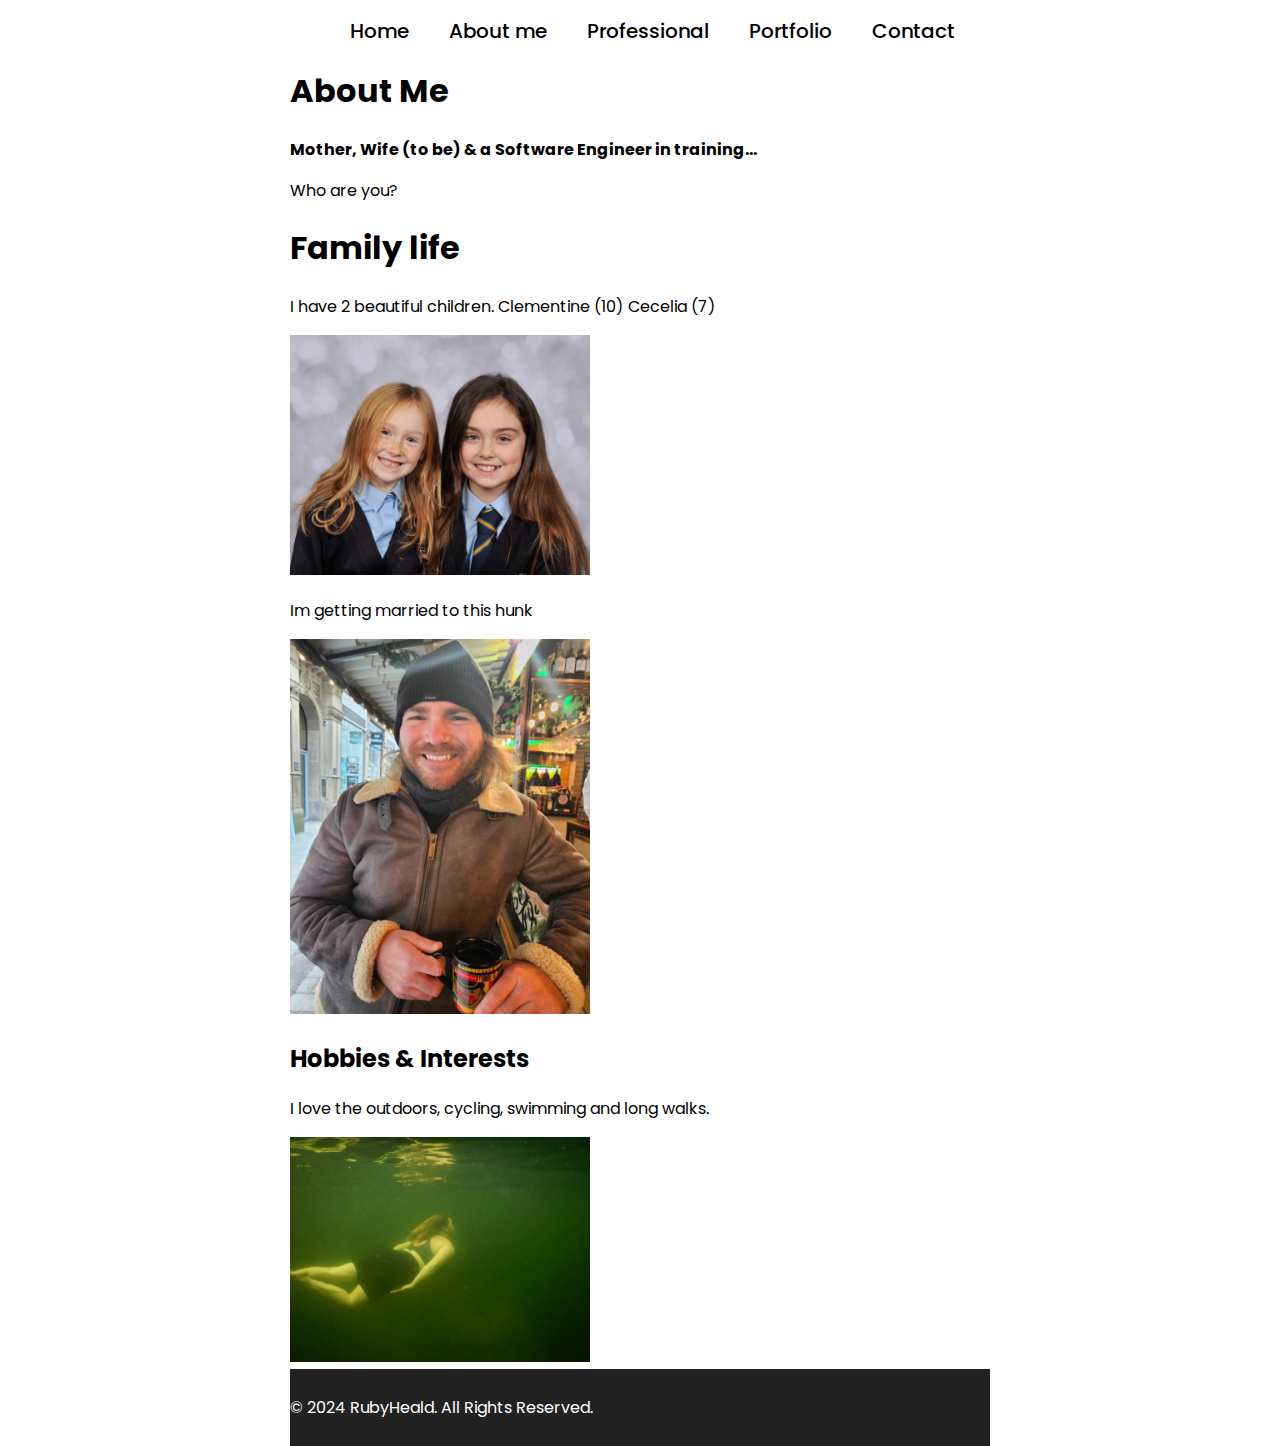
==== AboutMe.html @ 3a841823 "First upload of website" ====
<!DOCTYPE html>
<html>
 
<head>
    <meta charset="UTF-8">
    <meta name="viewport"
          content="width=device-width, initial-scale=1.0">
    <link rel="stylesheet"
          href="AboutMe.css">
    <title>About Me</title>
</head>
 
<body>
    <header>
        <nav>
         <div class="navbar">
     </div>
     
     <ul class="menu">
         <li><a href="index.html">Home</a></li>
         <li><a href="AboutMe.html">About me</a></li>
         <li><a href="Proessional.html">Professional</a></li>
         <li><a href="Currentlearning.html">Portfolio</a></li>
         <li><a href="Contact.html">Contact</a></li>
     </ul>
         </nav>
 
<section class="about">
    <h1>About Me</h1>
    <p style="font-weight: bold">
    Mother, Wife (to be) & a Software Engineer in training...
    </p>
    <div class="about-info">
    <p> 
    Who are you? 
    </p>
    </div>
</section>
 
<section class="Family">
    <h1>Family life</h1>
<div class="about-info"> 
    <p> I have 2 beautiful children. Clementine (10) Cecelia (7)</p>
    <div class="about-img">
    <img src="Photos/CC.jpg" alt="Clementine & Cecelia" width=300px>
    <p> Im getting married to this hunk</p>
    <img src="Photos/Ash.jpg" alt="Ash" width="300px">
</div>
</div>
</section>
   
<section class="Hobbies">
    <h2 class="card-name">Hobbies & Interests</h2>
    <p class="AboutHobbies">I love the outdoors, cycling, swimming and long walks.</p>
    <img src="Photos/Swimming.jpg" alt="Swimming" width="300px">

</section>
 
<footer>
        <p>© 2024 RubyHeald. All Rights Reserved.</p>
</footer>


</body> 
</html>
---- AboutMe.css ----
@import url('https://fonts.googleapis.com/css2?family=Poppins:wght@200;300;400;500;600;700&display=swap');
*{
body{
    background: white;
    max-width: 700px;
    margin: auto;
    padding: 0;
    box-sizing: border-box;
    font-family: 'Poppins',sans-serif;
    justify-content: space-around;
    flex-wrap: wrap;
    align-items: center;
  
}
}

.family{
  justify-content: space-around;
  flex-wrap: wrap;
  align-items: center;
}
.hobbies{
  justify-content: space-around;
  flex-wrap: wrap;
  align-items: center;
}

/* NAV MENU*/
nav .menu{
  display: flex;
}
nav .menu li{
  list-style: none;
  margin: 0 20px;
}
nav .menu a{
  color: black;
  font-size: 20px;
  font-weight: 500;
  text-decoration: none;
}

/* BODY */
.family{
  justify-content: space-around;
  flex-wrap: wrap;
  align-items: center;
}
.hobbies{
  justify-content: space-around;
  flex-wrap: wrap;
  align-items: center;
}
/*Footer*/

footer {
	background-color: #222;
	color: white;
	text-align: flex-end;
	padding: 10px 0;
  justify-content: flex-start;   
}
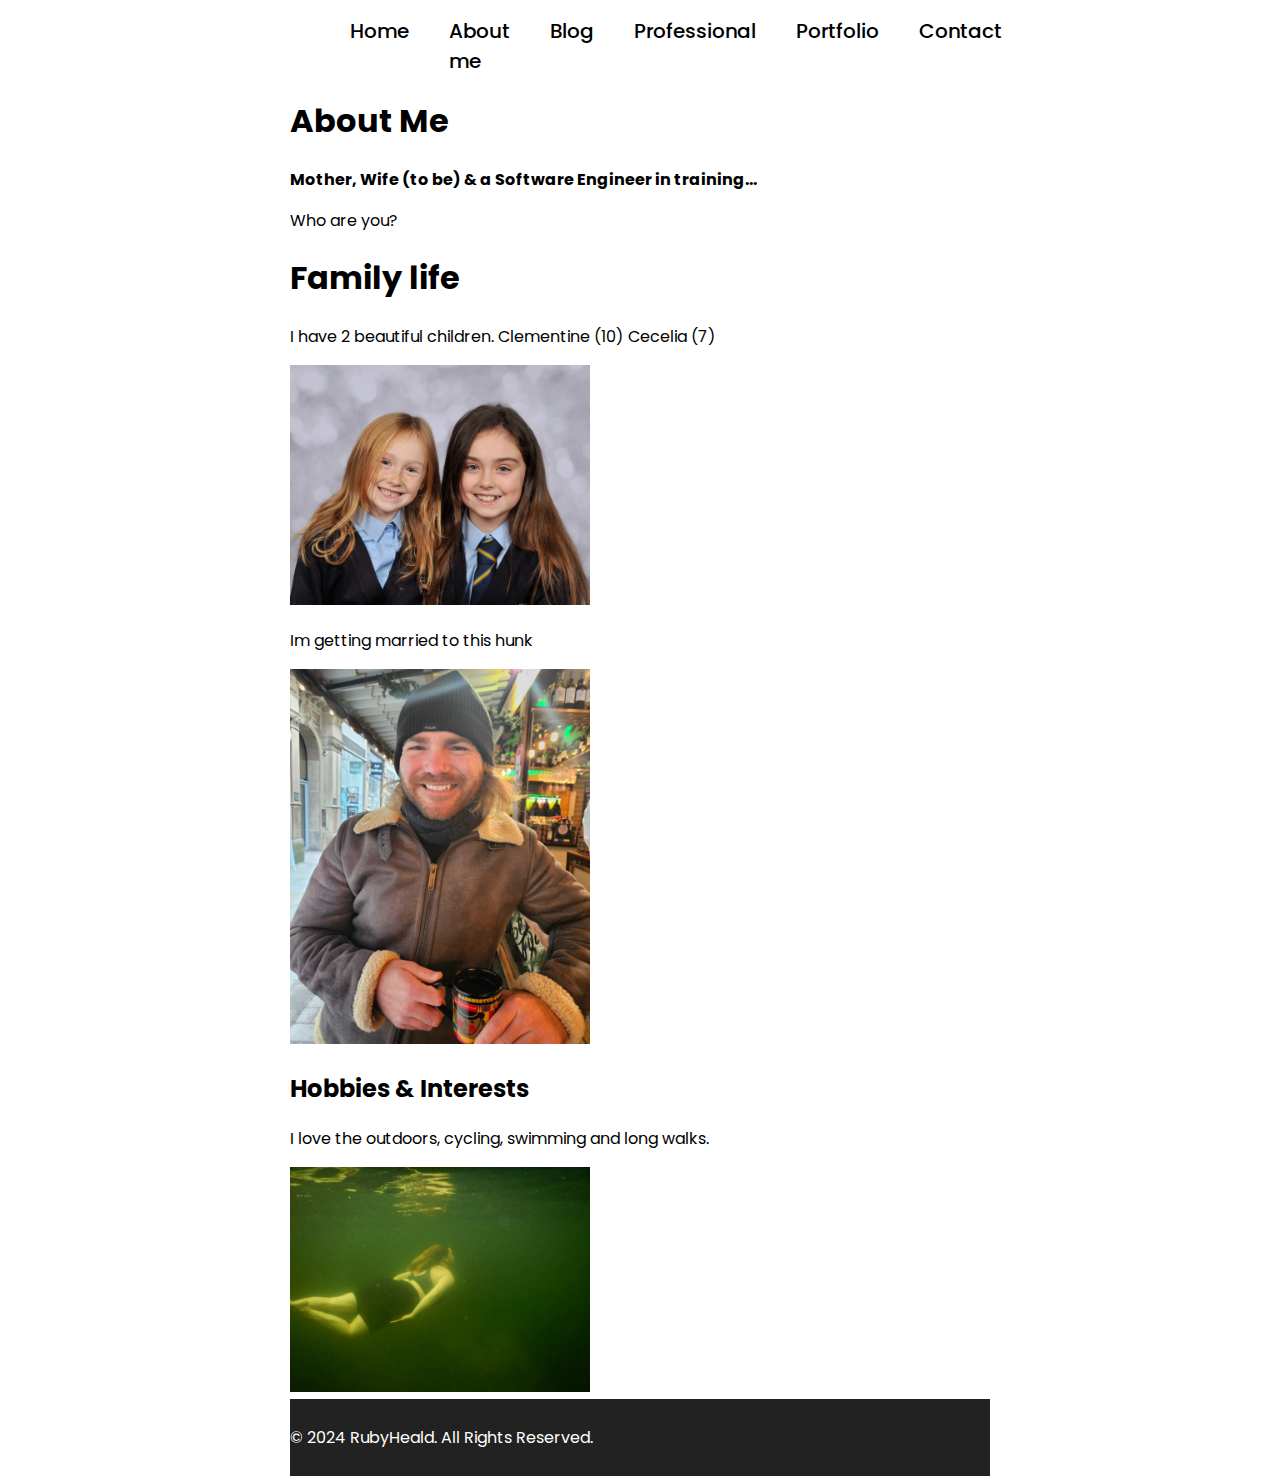
==== commit 71eb5815: "amended css and added blog page" ====
--- a/AboutMe.html
+++ b/AboutMe.html
@@ -6,7 +6,7 @@
     <meta name="viewport"
           content="width=device-width, initial-scale=1.0">
     <link rel="stylesheet"
-          href="AboutMe.css">
+          href="main.css">
     <title>About Me</title>
 </head>
  
@@ -19,8 +19,9 @@
      <ul class="menu">
          <li><a href="index.html">Home</a></li>
          <li><a href="AboutMe.html">About me</a></li>
+         <li><a href="Blog.html">Blog</a></li>
          <li><a href="Proessional.html">Professional</a></li>
-         <li><a href="Currentlearning.html">Portfolio</a></li>
+         <li><a href="Portfolio.html">Portfolio</a></li>
          <li><a href="Contact.html">Contact</a></li>
      </ul>
          </nav>
--- a/main.css
+++ b/main.css
@@ -0,0 +1,87 @@
+@import url('https://fonts.googleapis.com/css2?family=Poppins:wght@200;300;400;500;600;700&display=swap');
+*{
+body{
+    background-color: white;
+    max-width: 700px;
+    margin: auto;
+    padding: 0;
+    box-sizing: border-box;
+    font-family: 'Poppins',sans-serif;
+}
+}
+
+/* NAV MENU*/
+
+nav .menu{
+  display: flex;
+}
+nav .menu li{
+  list-style: none;
+  margin: 0 20px;
+}
+nav .menu a{
+  color: black;
+  font-size: 20px;
+  font-weight: 500;
+  text-decoration: none;
+}
+
+/* BODY */
+
+.text-content{
+  position: absolute;
+  top: 50%;
+  left: 7%;
+  z-index: 12;
+}
+header .text-content .text{
+  font-size: 30px;
+  color: #161922;
+}
+header .text-content .name{
+color: #090b10;
+ font-size: 75px;
+ font-weight: 600;
+ margin: -20px 0 0 -3px;
+}
+
+/*Footer*/
+
+footer {
+	background-color: #222;
+	color: white;
+	text-align: flex-end;
+	padding: 10px 0;
+    justify-content: flex-start;   
+}
+
+/* ---ABOUT ME--- */
+
+.family{
+  justify-content: space-around;
+  flex-wrap: wrap;
+  align-items: center;
+}
+.hobbies{
+  justify-content: space-around;
+  flex-wrap: wrap;
+  align-items: center;
+}
+
+/* ---BLOG--- */
+.text-content{
+  position: absolute;
+  top: 50%;
+  left: 7%;
+  z-index: 12;
+}
+header .text-content .text{
+  font-size: 30px;
+  color: #161922;
+}
+header .text-content .name{
+color: #090b10;
+ font-size: 75px;
+ font-weight: 600;
+ margin: -20px 0 0 -3px;
+}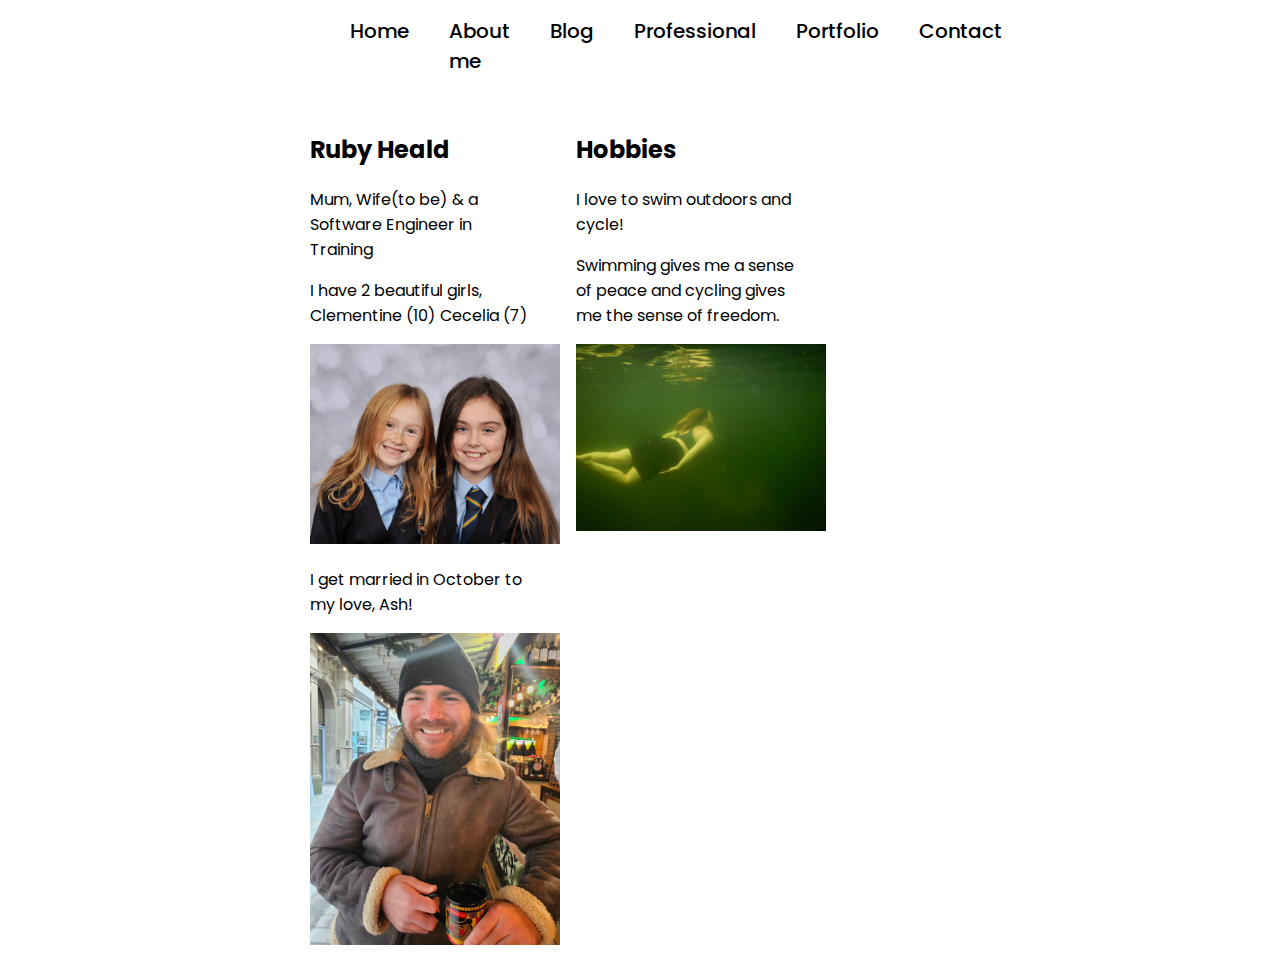
==== commit 285dc3d6: "update" ====
--- a/AboutMe.html
+++ b/AboutMe.html
@@ -25,42 +25,24 @@
          <li><a href="Contact.html">Contact</a></li>
      </ul>
          </nav>
- 
-<section class="about">
-    <h1>About Me</h1>
-    <p style="font-weight: bold">
-    Mother, Wife (to be) & a Software Engineer in training...
-    </p>
-    <div class="about-info">
-    <p> 
-    Who are you? 
-    </p>
-    </div>
-</section>
- 
-<section class="Family">
-    <h1>Family life</h1>
-<div class="about-info"> 
-    <p> I have 2 beautiful children. Clementine (10) Cecelia (7)</p>
-    <div class="about-img">
-    <img src="Photos/CC.jpg" alt="Clementine & Cecelia" width=300px>
-    <p> Im getting married to this hunk</p>
-    <img src="Photos/Ash.jpg" alt="Ash" width="300px">
-</div>
-</div>
-</section>
-   
-<section class="Hobbies">
-    <h2 class="card-name">Hobbies & Interests</h2>
-    <p class="AboutHobbies">I love the outdoors, cycling, swimming and long walks.</p>
-    <img src="Photos/Swimming.jpg" alt="Swimming" width="300px">
 
-</section>
- 
-<footer>
-        <p>© 2024 RubyHeald. All Rights Reserved.</p>
-</footer>
-
+         <div class="row">
+            <div class="column">
+              <h2>Ruby Heald</h2>
+              <p>Mum, Wife(to be) & a Software Engineer in Training</p>
+              <p>I have 2 beautiful girls, Clementine (10) Cecelia (7)</p>
+              <img src="Photos/CC.jpg" alt="Daughters" width="250">
+              <p>I get married in October to my love, Ash!</p>
+              <img src="Photos/Ash.jpg" alt="Ash" width="250">
+            </div>
+            
+            <div class="column">
+              <h2>Hobbies</h2>
+              <p>I love to swim outdoors and cycle!</p>
+              <p> Swimming gives me a sense of peace and cycling gives me the sense of freedom.</p>
+              <img src="Photos/Swimming.jpg" alt="outdoors" width="250">
+            </div>
+          
 
 </body> 
 </html>--- a/main.css
+++ b/main.css
@@ -4,10 +4,13 @@
     background-color: white;
     max-width: 700px;
     margin: auto;
-    padding: 0;
-    box-sizing: border-box;
+    padding: 20;
     font-family: 'Poppins',sans-serif;
+
 }
+}
+* {
+  box-sizing: border-box;
 }
 
 /* NAV MENU*/
@@ -26,7 +29,27 @@
   text-decoration: none;
 }
 
-/* BODY */
+/* About Me */
+/* Create three equal columns that floats next to each other */
+.column {
+  float: inline-start;
+  width: 38%;
+  padding: 20px;
+}
+
+/* Clear floats after the columns */
+.row::after {
+  content: "";
+  display: table;
+  clear: both;
+}
+
+/* Responsive layout - makes the three columns stack on top of each other instead of next to each other */
+@media screen and (max-width:700px) {
+  .column {
+    width: 100%;
+  }
+}
 
 .text-content{
   position: absolute;
@@ -57,16 +80,6 @@
 
 /* ---ABOUT ME--- */
 
-.family{
-  justify-content: space-around;
-  flex-wrap: wrap;
-  align-items: center;
-}
-.hobbies{
-  justify-content: space-around;
-  flex-wrap: wrap;
-  align-items: center;
-}
 
 /* ---BLOG--- */
 .text-content{
